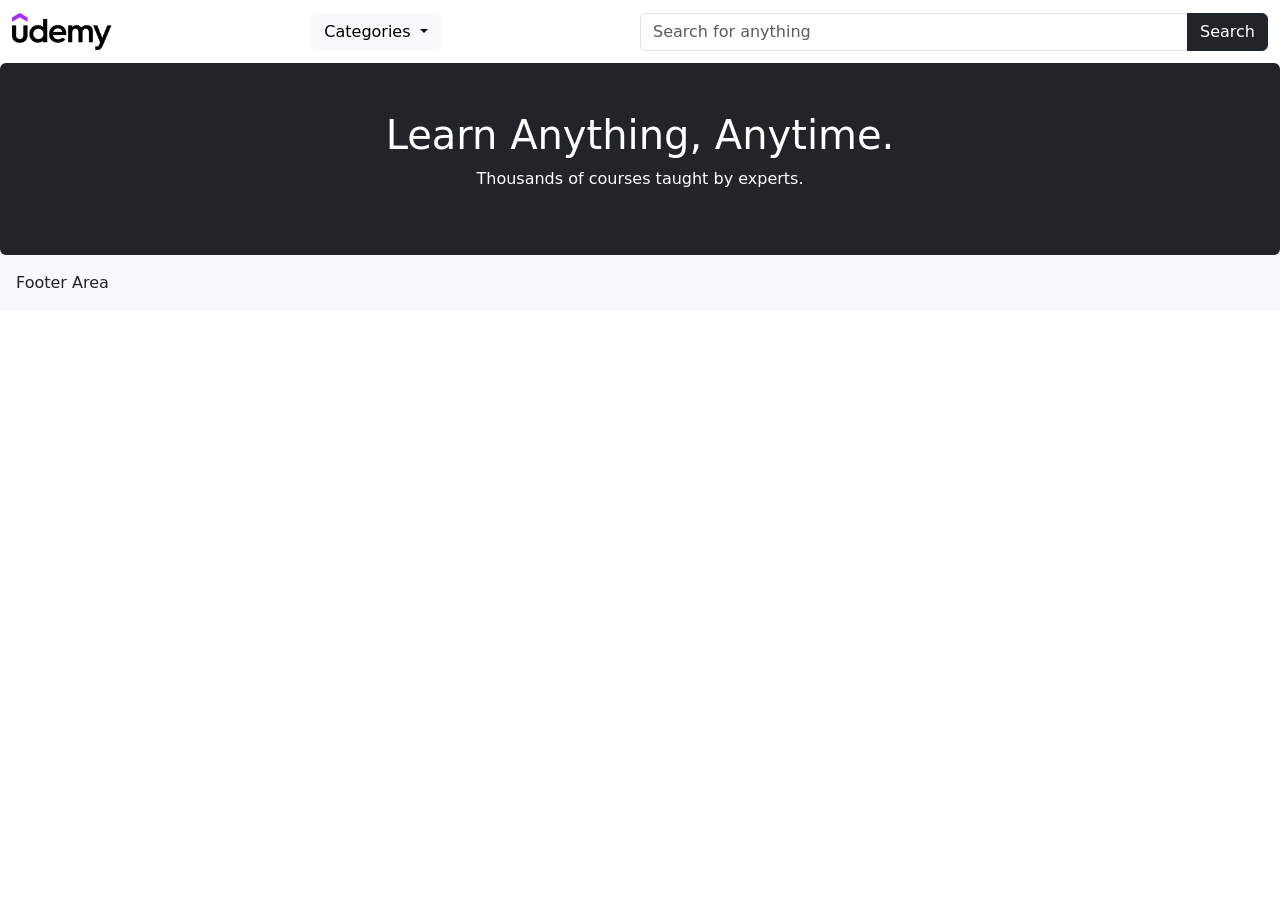
==== index.html @ 45c62743 "Initial commit" ====
<!-- Udemy -->
<!DOCTYPE HTML>
<html>

    <head>
        <meta charset="utf-8">
        <meta name="viewport" content="width=device-width, initial-scale=1">
        <title> Udemy </title>
        <link rel="stylesheet" href="https://cdn.jsdelivr.net/npm/bootstrap@5.3.8/dist/css/bootstrap.min.css">
        <link rel="stylesheet" href="style.css">
    </head>

    <body>
        <script src="https://cdn.jsdelivr.net/npm/bootstrap@5.3.2/dist/js/bootstrap.bundle.min.js"></script>
        
        <header>
            <nav class="navbar navbar-expand-lg bg-white shadow-sm">
                <div class="container-fluid">
                    <a class="navbar-brand fw-bold">
                        <img src="Udemy_logo.png" width="100px">
                    </a>

                    <div class="dropdown me-3">
                        <button class="btn btn-light dropdown-toggle" data-bs-toggle="dropdown">
                            Categories
                        </button>
                        <ul class="dropdown-menu">
                            <li><a class="dropdown-item">Development</a></li>
                            <li><a class="dropdown-item">Business</a></li>
                        </ul>
                    </div>

                    <div class="input-group w-50">
                        <input type="text" class="form-control" placeholder="Search for anything">
                        <button class="btn btn-dark">Search</button>
                    </div>
                </div>

            </nav>
        </header>

        <main>
            <section class="bg-dark text-white p-5 rounded text-center">
                <h1>Learn Anything, Anytime.</h1>
                <p>Thousands of courses taught by experts.</p>
            </section>
        </main>

        <footer class="container-fluid bg-light p-3">
            Footer Area
        </footer>
    </body>

</html>
---- style.css ----
.container-fluid {
    <div class="d-flex justify-content-between align-items-center w-100">
        <a class="navbar-brand fw-bold">Udemy</a>
        <div>Right Side</div>
    </div>
}
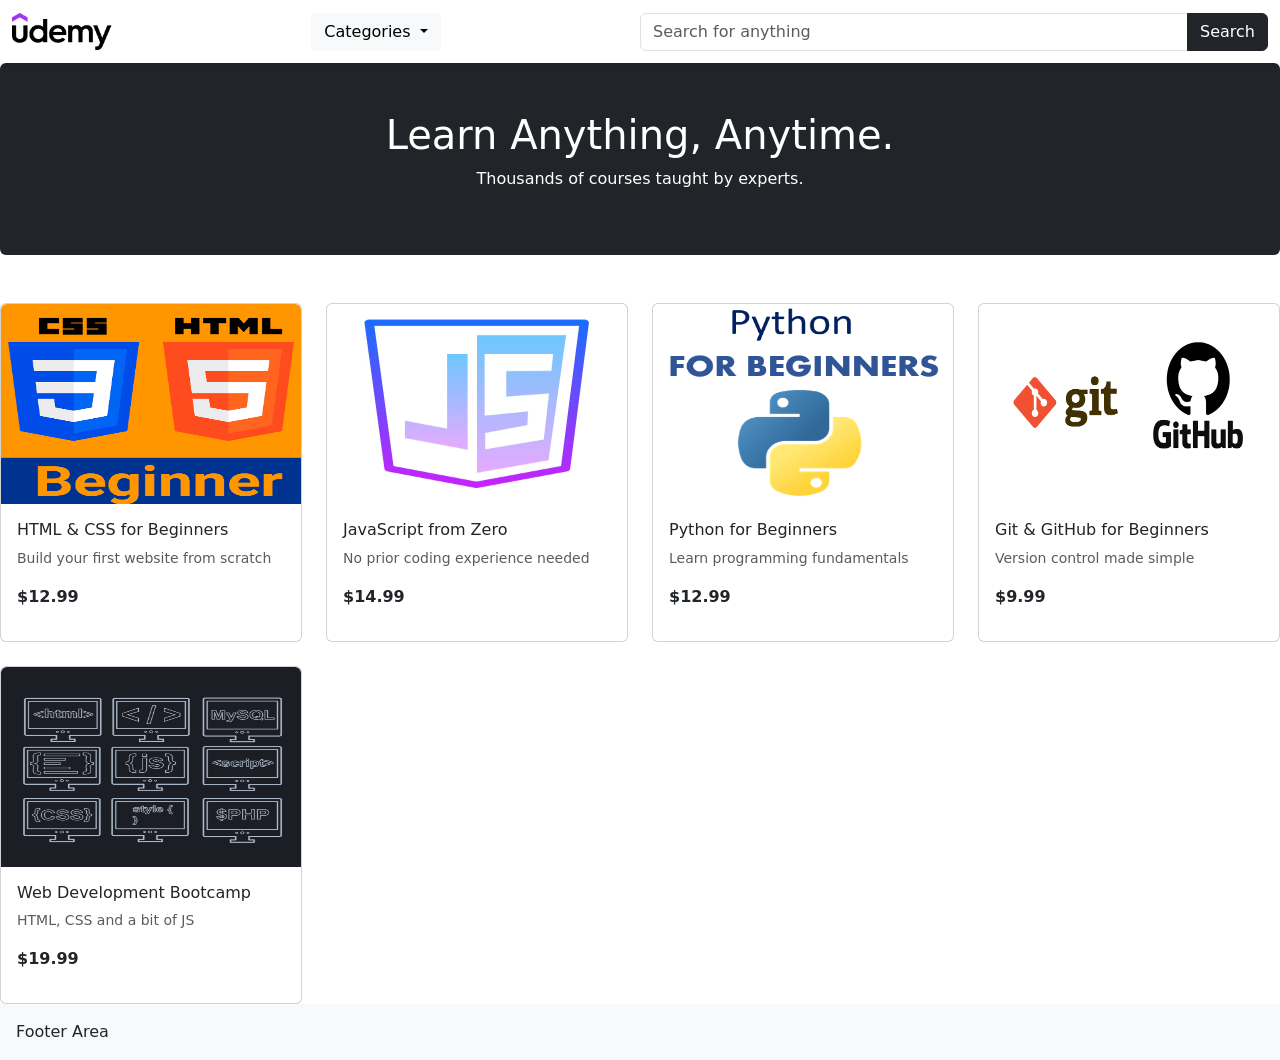
==== commit 6bdda0d4: "Add grid view layout with HTML and CSS" ====
--- a/index.html
+++ b/index.html
@@ -3,14 +3,16 @@
 <html>
 
     <head>
+        <!-- Meta Tags -->
         <meta charset="utf-8">
         <meta name="viewport" content="width=device-width, initial-scale=1">
-        <title> Udemy </title>
+        <title> Online Courses | Udemy </title>
         <link rel="stylesheet" href="https://cdn.jsdelivr.net/npm/bootstrap@5.3.8/dist/css/bootstrap.min.css">
         <link rel="stylesheet" href="style.css">
     </head>
 
     <body>
+        <!-- Bootstrap CSS CDN(Content Delivery Network)-->
         <script src="https://cdn.jsdelivr.net/npm/bootstrap@5.3.2/dist/js/bootstrap.bundle.min.js"></script>
         
         <header>
@@ -44,6 +46,66 @@
                 <h1>Learn Anything, Anytime.</h1>
                 <p>Thousands of courses taught by experts.</p>
             </section>
+
+            <div class="row g-4 mt-4">
+
+                <div class="col-12 col-sm-6 col-md-4 col-lg-3">
+                    <div class="card h-100">
+                        <img src="Course-1.png" class="card-img-rect img-fluid" alt="HTML & CSS for Beginners">
+                        <div class="card-body">
+                          <h6 class="card-title">HTML & CSS for Beginners</h6>
+                          <p class="text-muted small">Build your first website from scratch</p>
+                          <p class="fw-bold">$12.99</p>
+                        </div>
+                    </div>
+                </div>
+
+                <div class="col-12 col-sm-6 col-md-4 col-lg-3">
+                  <div class="card h-100">
+                        <img src="Course-2.png" class="card-img-rect img-fluid">
+                        <div class="card-body">
+                          <h6 class="card-title">JavaScript from Zero</h6>
+                          <p class="text-muted small">No prior coding experience needed</p>
+                          <p class="fw-bold">$14.99</p>
+                        </div>
+                    </div>
+                </div>
+
+                <div class="col-12 col-sm-6 col-md-4 col-lg-3">
+                  <div class="card h-100">
+                        <img src="Course-3.png" class="card-img-rect img-fluid">
+                        <div class="card-body">
+                          <h6 class="card-title">Python for Beginners</h6>
+                          <p class="text-muted small">Learn programming fundamentals</p>
+                          <p class="fw-bold">$12.99</p>
+                        </div>
+                    </div>
+                </div>
+
+                <div class="col-12 col-sm-6 col-md-4 col-lg-3">
+                  <div class="card h-100">
+                        <img src="Course-4.png" class="card-img-rect img-fluid">
+                        <div class="card-body">
+                          <h6 class="card-title">Git & GitHub for Beginners</h6>
+                          <p class="text-muted small">Version control made simple</p>
+                          <p class="fw-bold">$9.99</p>
+                        </div>
+                    </div>
+                </div>
+
+                <div class="col-12 col-sm-6 col-md-4 col-lg-3">
+                  <div class="card h-100">
+                        <img src="Course-5.png" class="card-img-rect img-fluid">
+                        <div class="card-body">
+                          <h6 class="card-title">Web Development Bootcamp</h6>
+                          <p class="text-muted small">HTML, CSS and a bit of JS</p>
+                          <p class="fw-bold">$19.99</p>
+                        </div>
+                    </div>
+                </div>
+
+            </div>
+            
         </main>
 
         <footer class="container-fluid bg-light p-3">
--- a/style.css
+++ b/style.css
@@ -1,6 +1,5 @@
-.container-fluid {
-    <div class="d-flex justify-content-between align-items-center w-100">
-        <a class="navbar-brand fw-bold">Udemy</a>
-        <div>Right Side</div>
-    </div>
+.card-img-rect {
+    aspect-ratio: 3 / 2;
+    overflow: hidden;
+    border-radius: var(--bs-card-border-radius) var(--bs-card-border-radius) 0 0;
 }
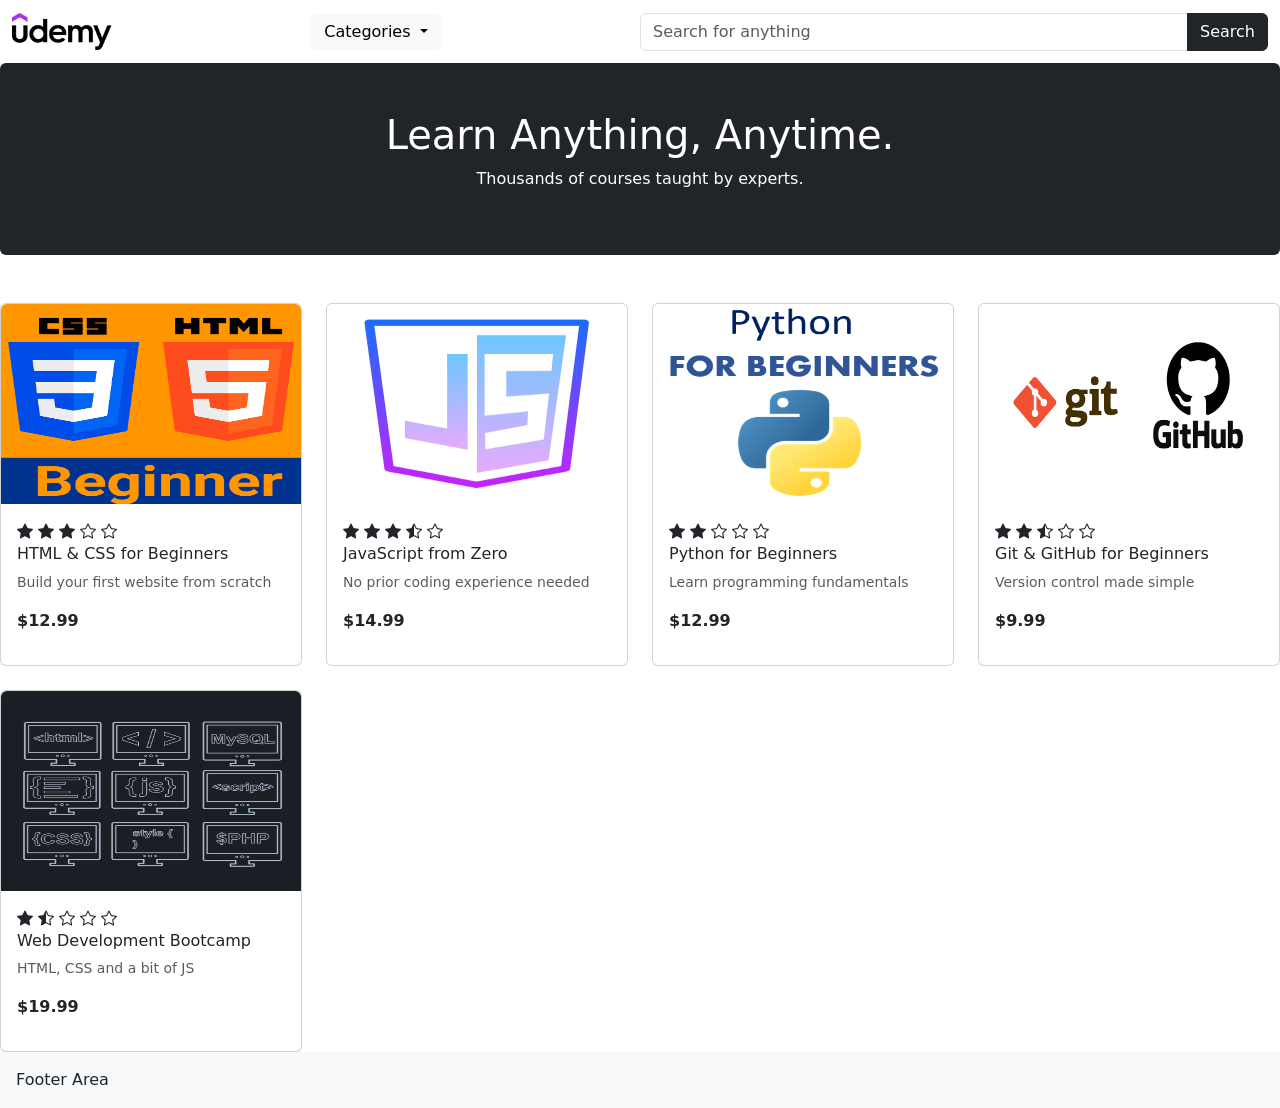
==== commit 056357ef: "Added course details and created accordion" ====
--- a/index.html
+++ b/index.html
@@ -8,6 +8,7 @@
         <meta name="viewport" content="width=device-width, initial-scale=1">
         <title> Online Courses | Udemy </title>
         <link rel="stylesheet" href="https://cdn.jsdelivr.net/npm/bootstrap@5.3.8/dist/css/bootstrap.min.css">
+        <link rel="stylesheet" href="https://cdn.jsdelivr.net/npm/bootstrap-icons/font/bootstrap-icons.css">
         <link rel="stylesheet" href="style.css">
     </head>
 
@@ -53,9 +54,14 @@
                     <div class="card h-100">
                         <img src="Course-1.png" class="card-img-rect img-fluid" alt="HTML & CSS for Beginners">
                         <div class="card-body">
-                          <h6 class="card-title">HTML & CSS for Beginners</h6>
-                          <p class="text-muted small">Build your first website from scratch</p>
-                          <p class="fw-bold">$12.99</p>
+                            <i class="bi bi-star-fill"></i>
+                            <i class="bi bi-star-fill"></i>
+                            <i class="bi bi-star-fill"></i>
+                            <i class="bi bi-star"></i>
+                            <i class="bi bi-star"></i>
+                            <h6 class="card-title">HTML & CSS for Beginners</h6>
+                            <p class="text-muted small">Build your first website from scratch</p>
+                            <p class="fw-bold">$12.99</p>
                         </div>
                     </div>
                 </div>
@@ -64,6 +70,11 @@
                   <div class="card h-100">
                         <img src="Course-2.png" class="card-img-rect img-fluid">
                         <div class="card-body">
+                            <i class="bi bi-star-fill"></i>
+                            <i class="bi bi-star-fill"></i>
+                            <i class="bi bi-star-fill"></i>
+                            <i class="bi bi-star-half"></i>
+                            <i class="bi bi-star"></i>
                           <h6 class="card-title">JavaScript from Zero</h6>
                           <p class="text-muted small">No prior coding experience needed</p>
                           <p class="fw-bold">$14.99</p>
@@ -75,6 +86,11 @@
                   <div class="card h-100">
                         <img src="Course-3.png" class="card-img-rect img-fluid">
                         <div class="card-body">
+                            <i class="bi bi-star-fill"></i>
+                            <i class="bi bi-star-fill"></i>
+                            <i class="bi bi-star"></i>
+                            <i class="bi bi-star"></i>
+                            <i class="bi bi-star"></i>
                           <h6 class="card-title">Python for Beginners</h6>
                           <p class="text-muted small">Learn programming fundamentals</p>
                           <p class="fw-bold">$12.99</p>
@@ -86,6 +102,11 @@
                   <div class="card h-100">
                         <img src="Course-4.png" class="card-img-rect img-fluid">
                         <div class="card-body">
+                            <i class="bi bi-star-fill"></i>
+                            <i class="bi bi-star-fill"></i>
+                            <i class="bi bi-star-half"></i>
+                            <i class="bi bi-star"></i>
+                            <i class="bi bi-star"></i>
                           <h6 class="card-title">Git & GitHub for Beginners</h6>
                           <p class="text-muted small">Version control made simple</p>
                           <p class="fw-bold">$9.99</p>
@@ -97,6 +118,11 @@
                   <div class="card h-100">
                         <img src="Course-5.png" class="card-img-rect img-fluid">
                         <div class="card-body">
+                            <i class="bi bi-star-fill"></i>
+                            <i class="bi bi-star-half"></i>
+                            <i class="bi bi-star"></i>
+                            <i class="bi bi-star"></i>
+                            <i class="bi bi-star"></i>
                           <h6 class="card-title">Web Development Bootcamp</h6>
                           <p class="text-muted small">HTML, CSS and a bit of JS</p>
                           <p class="fw-bold">$19.99</p>
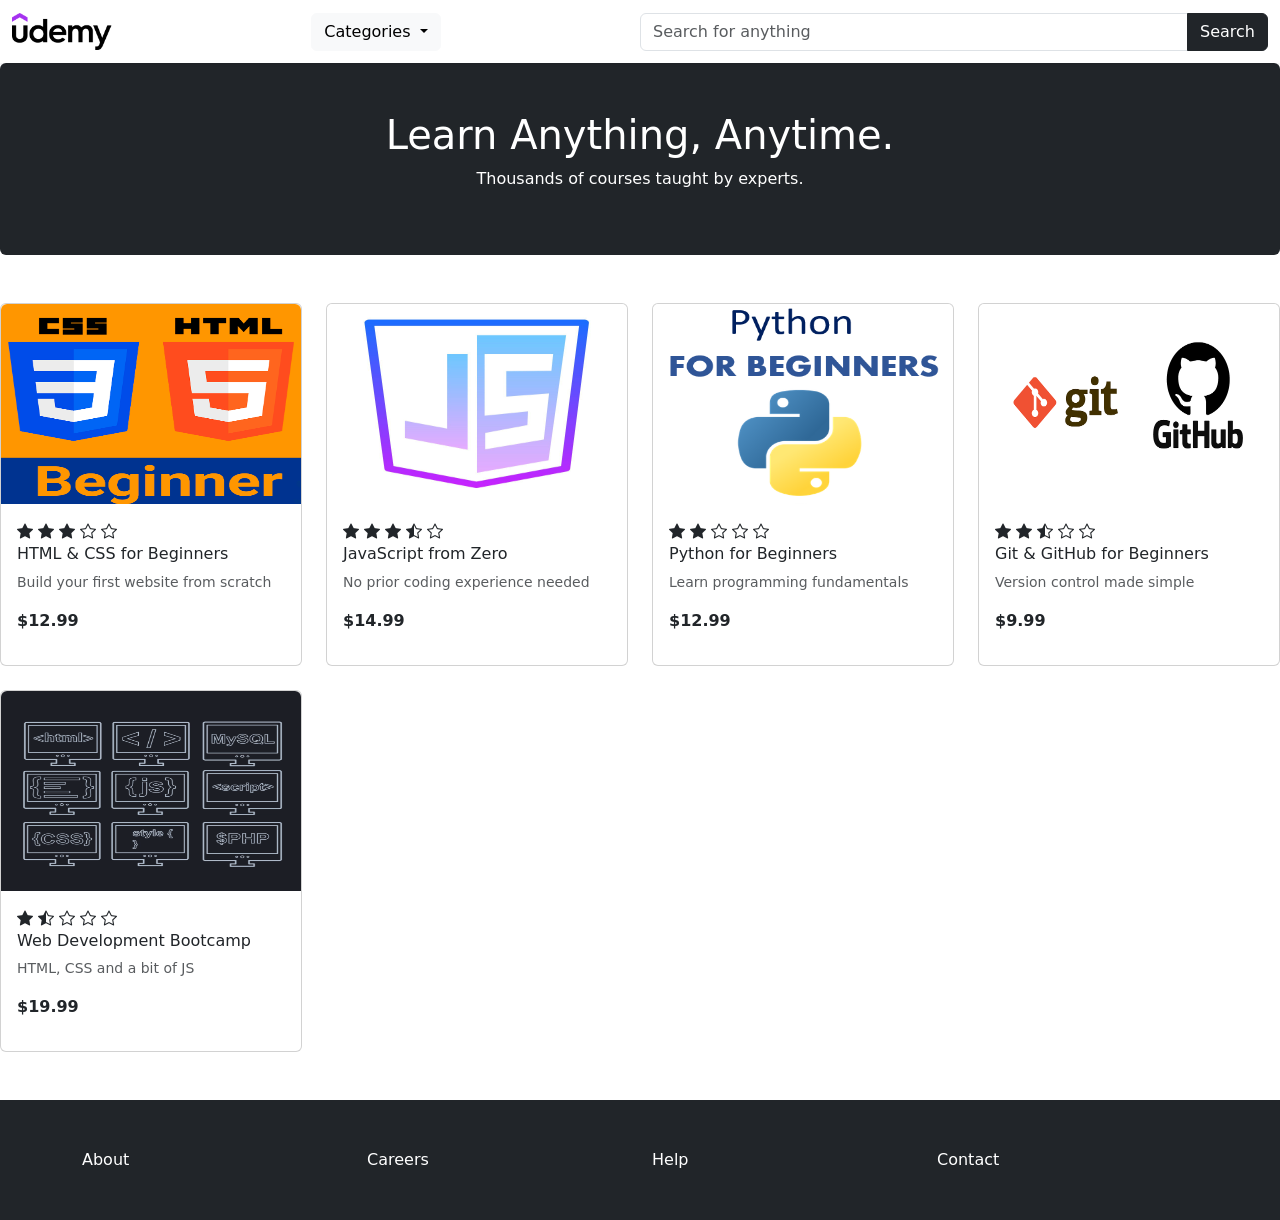
==== commit 2600a7b4: "Add Udemy-style course listing" ====
--- a/index.html
+++ b/index.html
@@ -134,8 +134,15 @@
             
         </main>
 
-        <footer class="container-fluid bg-light p-3">
-            Footer Area
+        <footer class="bg-dark text-white mt-5 p-5">
+            <div class="container">
+                <div class="row">
+                    <div class="col-md-3">About</div>
+                    <div class="col-md-3">Careers</div>
+                    <div class="col-md-3">Help</div>
+                    <div class="col-md-3">Contact</div>
+                </div>
+            </div>
         </footer>
     </body>
 
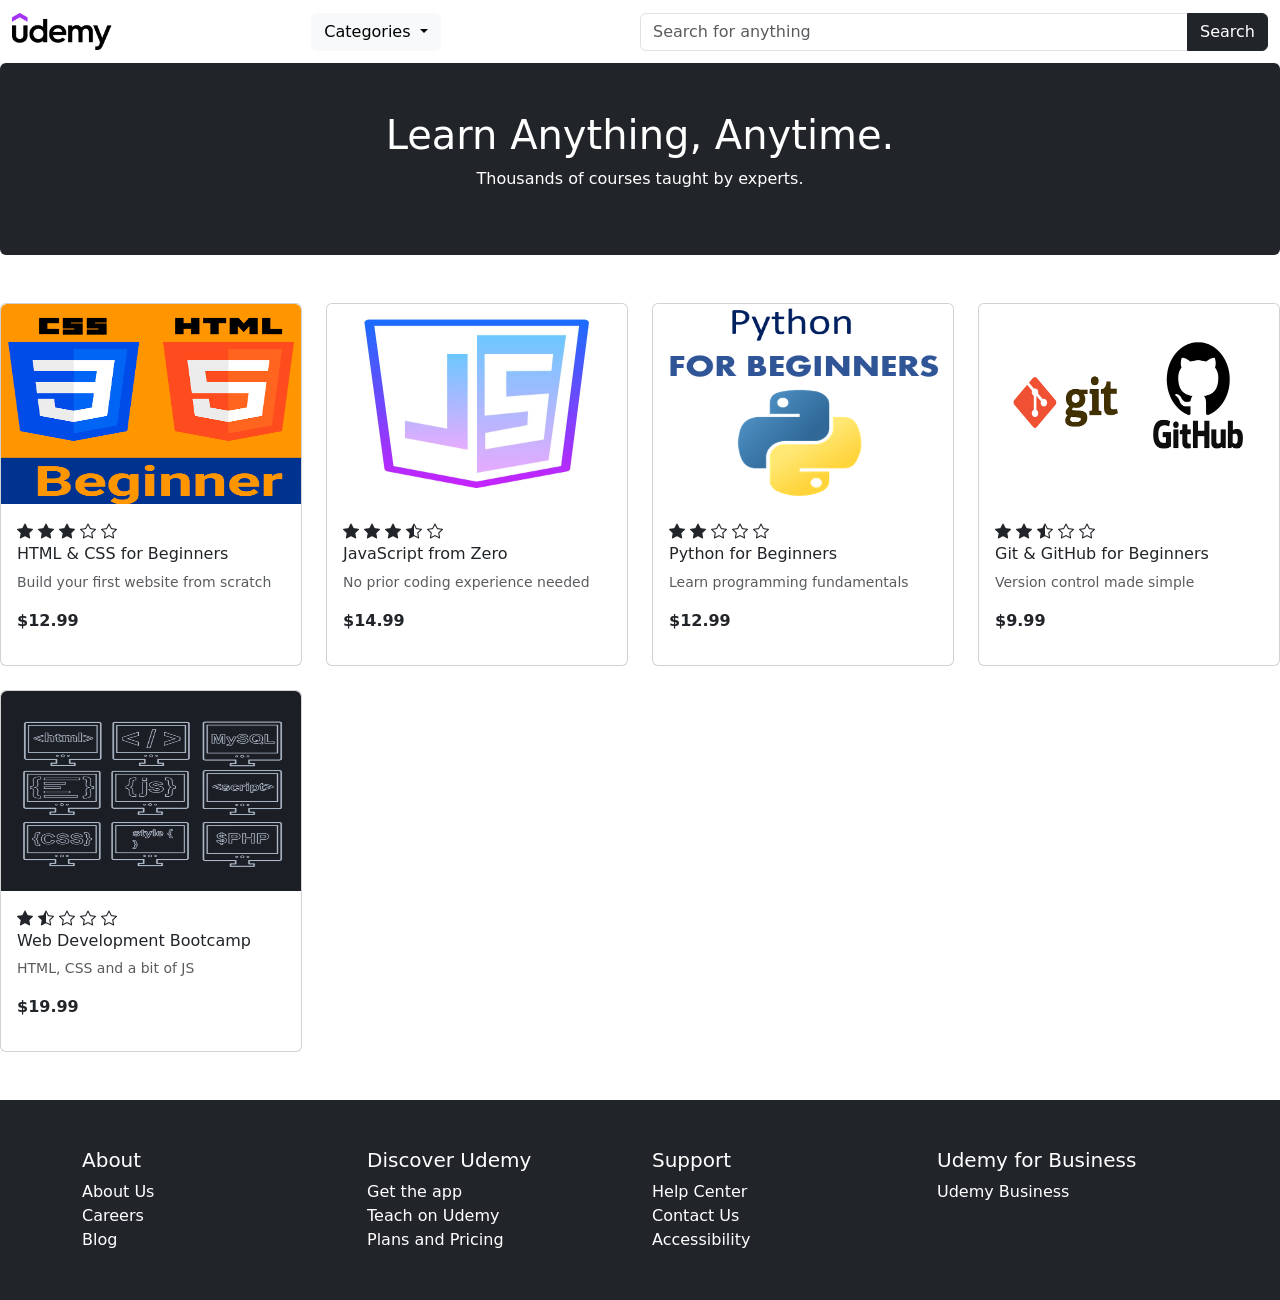
==== commit 38de398a: "Refine Udemy course listing and detail page with accordion" ====
--- a/index.html
+++ b/index.html
@@ -2,148 +2,166 @@
 <!DOCTYPE HTML>
 <html>
 
-    <head>
-        <!-- Meta Tags -->
-        <meta charset="utf-8">
-        <meta name="viewport" content="width=device-width, initial-scale=1">
-        <title> Online Courses | Udemy </title>
-        <link rel="stylesheet" href="https://cdn.jsdelivr.net/npm/bootstrap@5.3.8/dist/css/bootstrap.min.css">
-        <link rel="stylesheet" href="https://cdn.jsdelivr.net/npm/bootstrap-icons/font/bootstrap-icons.css">
-        <link rel="stylesheet" href="style.css">
-    </head>
+<head>
+    <!-- Meta Tags -->
+    <meta charset="utf-8">
+    <meta name="viewport" content="width=device-width, initial-scale=1">
+    <title> Online Courses | Udemy </title>
+    <link rel="stylesheet" href="https://cdn.jsdelivr.net/npm/bootstrap@5.3.8/dist/css/bootstrap.min.css">
+    <link rel="stylesheet" href="https://cdn.jsdelivr.net/npm/bootstrap-icons/font/bootstrap-icons.css">
+    <link rel="stylesheet" href="style.css">
+</head>
 
-    <body>
-        <!-- Bootstrap CSS CDN(Content Delivery Network)-->
-        <script src="https://cdn.jsdelivr.net/npm/bootstrap@5.3.2/dist/js/bootstrap.bundle.min.js"></script>
-        
-        <header>
-            <nav class="navbar navbar-expand-lg bg-white shadow-sm">
-                <div class="container-fluid">
-                    <a class="navbar-brand fw-bold">
-                        <img src="Udemy_logo.png" width="100px">
-                    </a>
+<body>
+    <!-- Bootstrap CSS CDN(Content Delivery Network)-->
+    <script src="https://cdn.jsdelivr.net/npm/bootstrap@5.3.2/dist/js/bootstrap.bundle.min.js"></script>
 
-                    <div class="dropdown me-3">
-                        <button class="btn btn-light dropdown-toggle" data-bs-toggle="dropdown">
-                            Categories
-                        </button>
-                        <ul class="dropdown-menu">
-                            <li><a class="dropdown-item">Development</a></li>
-                            <li><a class="dropdown-item">Business</a></li>
-                        </ul>
-                    </div>
+    <header>
+        <nav class="navbar navbar-expand-lg bg-white shadow-sm">
+            <div class="container-fluid">
+                <a class="navbar-brand fw-bold">
+                    <img src="Udemy_logo.png" width="100px">
+                </a>
 
-                    <div class="input-group w-50">
-                        <input type="text" class="form-control" placeholder="Search for anything">
-                        <button class="btn btn-dark">Search</button>
+                <div class="dropdown me-3">
+                    <button class="btn btn-light dropdown-toggle" data-bs-toggle="dropdown">
+                        Categories
+                    </button>
+                    <ul class="dropdown-menu">
+                        <li><a class="dropdown-item">Development</a></li>
+                        <li><a class="dropdown-item">Business</a></li>
+                    </ul>
+                </div>
+
+                <div class="input-group w-50">
+                    <input type="text" class="form-control" placeholder="Search for anything">
+                    <button class="btn btn-dark">Search</button>
+                </div>
+            </div>
+
+        </nav>
+    </header>
+
+    <main>
+        <section class="bg-dark text-white p-5 rounded text-center">
+            <h1>Learn Anything, Anytime.</h1>
+            <p>Thousands of courses taught by experts.</p>
+        </section>
+
+        <div class="row g-4 mt-4">
+
+            <div class="col-12 col-sm-6 col-md-4 col-lg-3">
+                <div class="card h-100">
+                    <img src="Course-1.png" class="card-img-rect img-fluid" alt="HTML & CSS for Beginners">
+                    <div class="card-body">
+                        <i class="bi bi-star-fill"></i>
+                        <i class="bi bi-star-fill"></i>
+                        <i class="bi bi-star-fill"></i>
+                        <i class="bi bi-star"></i>
+                        <i class="bi bi-star"></i>
+                        <h6 class="card-title">HTML & CSS for Beginners</h6>
+                        <p class="text-muted small">Build your first website from scratch</p>
+                        <p class="fw-bold">$12.99</p>
                     </div>
                 </div>
+            </div>
 
-            </nav>
-        </header>
-
-        <main>
-            <section class="bg-dark text-white p-5 rounded text-center">
-                <h1>Learn Anything, Anytime.</h1>
-                <p>Thousands of courses taught by experts.</p>
-            </section>
-
-            <div class="row g-4 mt-4">
-
-                <div class="col-12 col-sm-6 col-md-4 col-lg-3">
-                    <div class="card h-100">
-                        <img src="Course-1.png" class="card-img-rect img-fluid" alt="HTML & CSS for Beginners">
-                        <div class="card-body">
-                            <i class="bi bi-star-fill"></i>
-                            <i class="bi bi-star-fill"></i>
-                            <i class="bi bi-star-fill"></i>
-                            <i class="bi bi-star"></i>
-                            <i class="bi bi-star"></i>
-                            <h6 class="card-title">HTML & CSS for Beginners</h6>
-                            <p class="text-muted small">Build your first website from scratch</p>
-                            <p class="fw-bold">$12.99</p>
-                        </div>
+            <div class="col-12 col-sm-6 col-md-4 col-lg-3">
+                <div class="card h-100">
+                    <img src="Course-2.png" class="card-img-rect img-fluid">
+                    <div class="card-body">
+                        <i class="bi bi-star-fill"></i>
+                        <i class="bi bi-star-fill"></i>
+                        <i class="bi bi-star-fill"></i>
+                        <i class="bi bi-star-half"></i>
+                        <i class="bi bi-star"></i>
+                        <h6 class="card-title">JavaScript from Zero</h6>
+                        <p class="text-muted small">No prior coding experience needed</p>
+                        <p class="fw-bold">$14.99</p>
                     </div>
                 </div>
+            </div>
 
-                <div class="col-12 col-sm-6 col-md-4 col-lg-3">
-                  <div class="card h-100">
-                        <img src="Course-2.png" class="card-img-rect img-fluid">
-                        <div class="card-body">
-                            <i class="bi bi-star-fill"></i>
-                            <i class="bi bi-star-fill"></i>
-                            <i class="bi bi-star-fill"></i>
-                            <i class="bi bi-star-half"></i>
-                            <i class="bi bi-star"></i>
-                          <h6 class="card-title">JavaScript from Zero</h6>
-                          <p class="text-muted small">No prior coding experience needed</p>
-                          <p class="fw-bold">$14.99</p>
-                        </div>
+            <div class="col-12 col-sm-6 col-md-4 col-lg-3">
+                <div class="card h-100">
+                    <img src="Course-3.png" class="card-img-rect img-fluid">
+                    <div class="card-body">
+                        <i class="bi bi-star-fill"></i>
+                        <i class="bi bi-star-fill"></i>
+                        <i class="bi bi-star"></i>
+                        <i class="bi bi-star"></i>
+                        <i class="bi bi-star"></i>
+                        <h6 class="card-title">Python for Beginners</h6>
+                        <p class="text-muted small">Learn programming fundamentals</p>
+                        <p class="fw-bold">$12.99</p>
                     </div>
                 </div>
+            </div>
 
-                <div class="col-12 col-sm-6 col-md-4 col-lg-3">
-                  <div class="card h-100">
-                        <img src="Course-3.png" class="card-img-rect img-fluid">
-                        <div class="card-body">
-                            <i class="bi bi-star-fill"></i>
-                            <i class="bi bi-star-fill"></i>
-                            <i class="bi bi-star"></i>
-                            <i class="bi bi-star"></i>
-                            <i class="bi bi-star"></i>
-                          <h6 class="card-title">Python for Beginners</h6>
-                          <p class="text-muted small">Learn programming fundamentals</p>
-                          <p class="fw-bold">$12.99</p>
-                        </div>
+            <div class="col-12 col-sm-6 col-md-4 col-lg-3">
+                <div class="card h-100">
+                    <img src="Course-4.png" class="card-img-rect img-fluid">
+                    <div class="card-body">
+                        <i class="bi bi-star-fill"></i>
+                        <i class="bi bi-star-fill"></i>
+                        <i class="bi bi-star-half"></i>
+                        <i class="bi bi-star"></i>
+                        <i class="bi bi-star"></i>
+                        <h6 class="card-title">Git & GitHub for Beginners</h6>
+                        <p class="text-muted small">Version control made simple</p>
+                        <p class="fw-bold">$9.99</p>
                     </div>
                 </div>
+            </div>
 
-                <div class="col-12 col-sm-6 col-md-4 col-lg-3">
-                  <div class="card h-100">
-                        <img src="Course-4.png" class="card-img-rect img-fluid">
-                        <div class="card-body">
-                            <i class="bi bi-star-fill"></i>
-                            <i class="bi bi-star-fill"></i>
-                            <i class="bi bi-star-half"></i>
-                            <i class="bi bi-star"></i>
-                            <i class="bi bi-star"></i>
-                          <h6 class="card-title">Git & GitHub for Beginners</h6>
-                          <p class="text-muted small">Version control made simple</p>
-                          <p class="fw-bold">$9.99</p>
-                        </div>
+            <div class="col-12 col-sm-6 col-md-4 col-lg-3">
+                <div class="card h-100">
+                    <img src="Course-5.png" class="card-img-rect img-fluid">
+                    <div class="card-body">
+                        <i class="bi bi-star-fill"></i>
+                        <i class="bi bi-star-half"></i>
+                        <i class="bi bi-star"></i>
+                        <i class="bi bi-star"></i>
+                        <i class="bi bi-star"></i>
+                        <h6 class="card-title">Web Development Bootcamp</h6>
+                        <p class="text-muted small">HTML, CSS and a bit of JS</p>
+                        <p class="fw-bold">$19.99</p>
                     </div>
                 </div>
+            </div>
 
-                <div class="col-12 col-sm-6 col-md-4 col-lg-3">
-                  <div class="card h-100">
-                        <img src="Course-5.png" class="card-img-rect img-fluid">
-                        <div class="card-body">
-                            <i class="bi bi-star-fill"></i>
-                            <i class="bi bi-star-half"></i>
-                            <i class="bi bi-star"></i>
-                            <i class="bi bi-star"></i>
-                            <i class="bi bi-star"></i>
-                          <h6 class="card-title">Web Development Bootcamp</h6>
-                          <p class="text-muted small">HTML, CSS and a bit of JS</p>
-                          <p class="fw-bold">$19.99</p>
-                        </div>
-                    </div>
+        </div>
+
+    </main>
+
+    <footer class="bg-dark text-white mt-5 p-5">
+        <div class="container">
+            <div class="row">
+                <div class="col-md-3">
+                    <h5>About</h5>
+                    About Us <br>
+                    Careers <br>
+                    Blog
                 </div>
-
-            </div>
-            
-        </main>
-
-        <footer class="bg-dark text-white mt-5 p-5">
-            <div class="container">
-                <div class="row">
-                    <div class="col-md-3">About</div>
-                    <div class="col-md-3">Careers</div>
-                    <div class="col-md-3">Help</div>
-                    <div class="col-md-3">Contact</div>
+                <div class="col-md-3">
+                    <h5>Discover Udemy</h5>
+                    Get the app <br>
+                    Teach on Udemy <br>
+                    Plans and Pricing
+                </div>
+                <div class="col-md-3">
+                    <h5>Support</h5>
+                    Help Center <br>
+                    Contact Us <br>
+                    Accessibility
+                </div>
+                <div class="col-md-3">
+                    <h5>Udemy for Business</h5>
+                    Udemy Business
                 </div>
             </div>
-        </footer>
-    </body>
+        </div>
+    </footer>
+</body>
 
 </html>
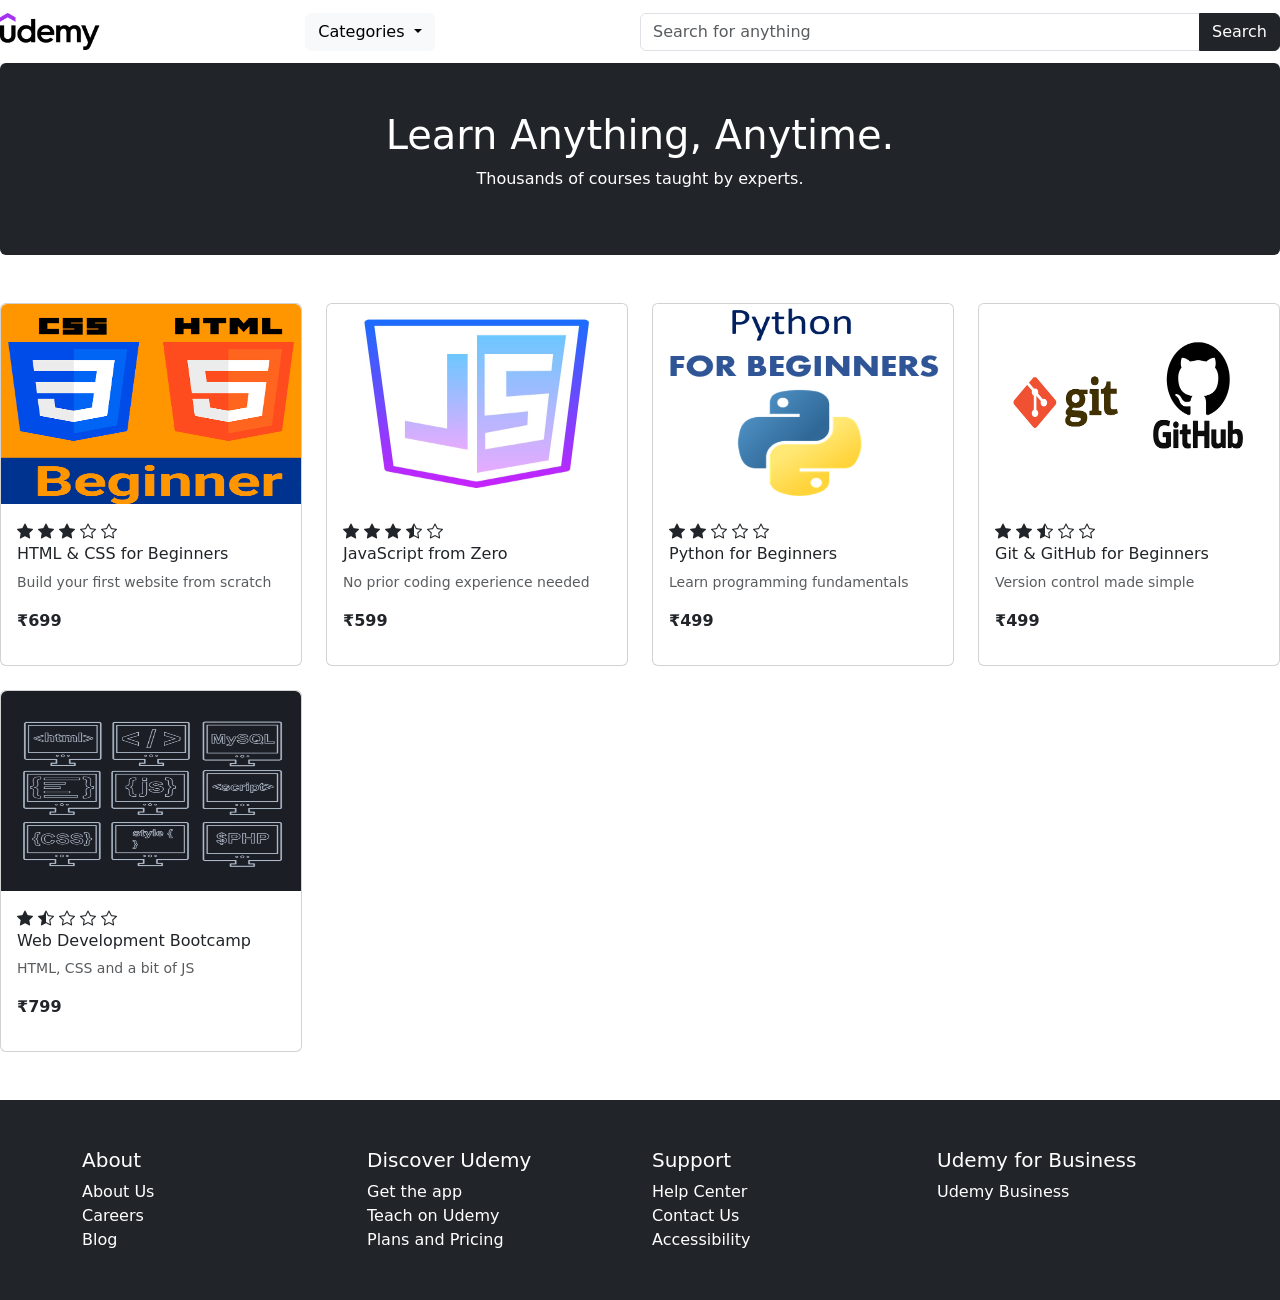
==== commit 49cd9ffb: "final practice: Udemy clone complete with responsive layout and course page" ====
--- a/index.html
+++ b/index.html
@@ -18,7 +18,7 @@
 
     <header>
         <nav class="navbar navbar-expand-lg bg-white shadow-sm">
-            <div class="container-fluid">
+            <div class="d-flex justify-content-between align-items-center w-100">
                 <a class="navbar-brand fw-bold">
                     <img src="Udemy_logo.png" width="100px">
                 </a>
@@ -28,8 +28,10 @@
                         Categories
                     </button>
                     <ul class="dropdown-menu">
+                        <li><a class="dropdown-item">Business</a></li>
+                        <li><a class="dropdown-item">Data Science</a></li>
                         <li><a class="dropdown-item">Development</a></li>
-                        <li><a class="dropdown-item">Business</a></li>
+                        <li><a class="dropdown-item">Marketing</a></li>
                     </ul>
                 </div>
 
@@ -61,7 +63,7 @@
                         <i class="bi bi-star"></i>
                         <h6 class="card-title">HTML & CSS for Beginners</h6>
                         <p class="text-muted small">Build your first website from scratch</p>
-                        <p class="fw-bold">$12.99</p>
+                        <p class="fw-bold">₹699</p>
                     </div>
                 </div>
             </div>
@@ -77,7 +79,7 @@
                         <i class="bi bi-star"></i>
                         <h6 class="card-title">JavaScript from Zero</h6>
                         <p class="text-muted small">No prior coding experience needed</p>
-                        <p class="fw-bold">$14.99</p>
+                        <p class="fw-bold">₹599</p>
                     </div>
                 </div>
             </div>
@@ -93,7 +95,7 @@
                         <i class="bi bi-star"></i>
                         <h6 class="card-title">Python for Beginners</h6>
                         <p class="text-muted small">Learn programming fundamentals</p>
-                        <p class="fw-bold">$12.99</p>
+                        <p class="fw-bold">₹499</p>
                     </div>
                 </div>
             </div>
@@ -109,7 +111,7 @@
                         <i class="bi bi-star"></i>
                         <h6 class="card-title">Git & GitHub for Beginners</h6>
                         <p class="text-muted small">Version control made simple</p>
-                        <p class="fw-bold">$9.99</p>
+                        <p class="fw-bold">₹499</p>
                     </div>
                 </div>
             </div>
@@ -125,7 +127,7 @@
                         <i class="bi bi-star"></i>
                         <h6 class="card-title">Web Development Bootcamp</h6>
                         <p class="text-muted small">HTML, CSS and a bit of JS</p>
-                        <p class="fw-bold">$19.99</p>
+                        <p class="fw-bold">₹799</p>
                     </div>
                 </div>
             </div>
